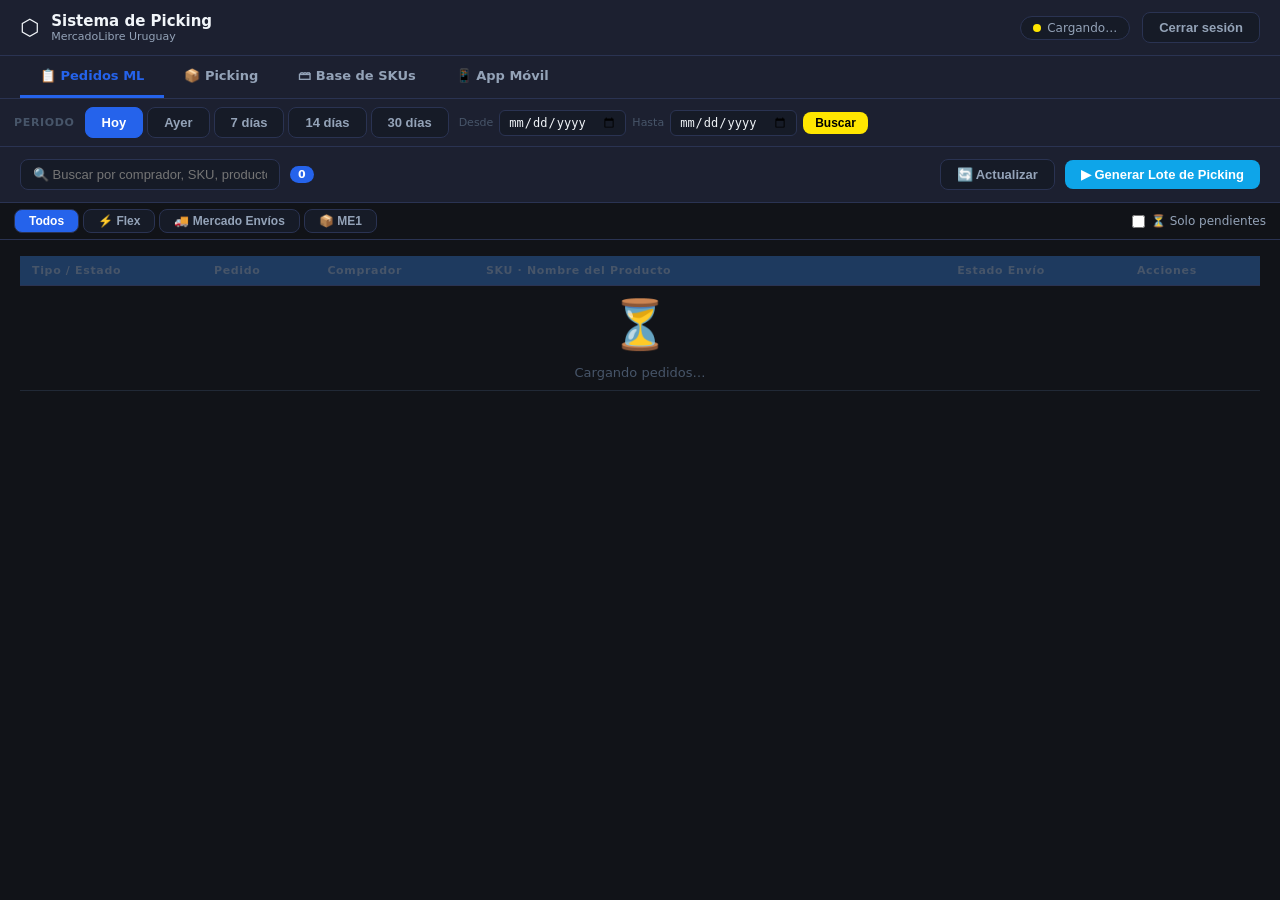
==== templates/app.html @ 5ab258e4 "new app" ====
<!DOCTYPE html>
<html lang="es">
<head>
<meta charset="UTF-8">
<meta name="viewport" content="width=device-width,initial-scale=1">
<title>Logibot · Logibot · Sistema de Picking Pro</title>
<style>
:root{--bg:#111318;--panel:#1C2030;--card:#161B27;--border:#2A3352;
  --accent:#2563EB;--accent2:#1D4ED8;--success:#0EA5E9;--warning:#F59E0B;
  --danger:#EF4444;--hi:#F1F5F9;--mid:#94A3B8;--lo:#475569;--bar:#1E3A5F;
  --ml:#FFE600}
*{box-sizing:border-box;margin:0;padding:0}
body{background:var(--bg);color:var(--hi);font-family:'Segoe UI',system-ui,sans-serif;height:100vh;display:flex;flex-direction:column}
/* TOPBAR */
.topbar{background:var(--panel);border-bottom:1px solid var(--border);
  padding:0 20px;height:56px;display:flex;align-items:center;gap:12px;flex-shrink:0}
.logo{font-size:22px}
.topbar-title{font-size:15px;font-weight:800;color:var(--hi)}
.topbar-sub{font-size:11px;color:var(--mid)}
.spacer{flex:1}
.user-chip{background:var(--card);border:1px solid var(--border);border-radius:20px;
  padding:4px 12px;font-size:12px;color:var(--mid);display:flex;align-items:center;gap:6px}
.ml-dot{width:8px;height:8px;border-radius:50%;background:var(--ml)}
.btn{border:none;border-radius:8px;padding:7px 16px;font-size:13px;font-weight:700;
  cursor:pointer;display:inline-flex;align-items:center;gap:6px}
.btn-primary{background:var(--accent);color:#fff}
.btn-primary:hover{background:#2563EB}
.btn-success{background:var(--success);color:#fff}
.btn-success:hover{background:#059669}
.btn-warn{background:var(--warning);color:#000}
.btn-danger{background:var(--danger);color:#fff}
.btn-ghost{background:var(--card);color:var(--mid);border:1px solid var(--border)}
.btn-ghost:hover{background:var(--border)}
.btn-ghost.active{background:var(--accent);color:#fff;border-color:var(--accent)}
.btn-ml{background:var(--ml);color:#000}
.btn-ml:hover{background:#EAD700}
.btn:disabled{opacity:.4;cursor:not-allowed}
/* TABS */
.tabs{background:var(--panel);border-bottom:1px solid var(--border);
  display:flex;padding:0 20px;flex-shrink:0}
.tab{padding:12px 20px;font-size:13px;font-weight:700;color:var(--mid);
  cursor:pointer;border-bottom:3px solid transparent;transition:.15s}
.tab.active{color:var(--accent);border-bottom-color:var(--accent)}
.tab:hover:not(.active){color:var(--hi)}
/* CONTENT */
.content{flex:1;overflow:hidden;display:flex;flex-direction:column}
.tab-panel{display:none;flex:1;overflow:hidden}
.tab-panel.active{display:flex;flex-direction:column}
/* TOOLBAR */
.toolbar{padding:12px 20px;background:var(--panel);border-bottom:1px solid var(--border);
  display:flex;align-items:center;gap:10px;flex-wrap:wrap;flex-shrink:0}
.search-input{background:var(--card);border:1px solid var(--border);color:var(--hi);
  border-radius:8px;padding:7px 12px;font-size:13px;outline:none;width:260px}
.search-input:focus{border-color:var(--accent)}
.badge-count{background:var(--accent);color:#fff;font-size:11px;font-weight:700;
  padding:2px 8px;border-radius:12px}
/* TABLA PEDIDOS */
.tabla-wrap{flex:1;overflow-y:auto;padding:16px 20px}
.tabla{width:100%;border-collapse:collapse}
.tabla th{text-align:left;font-size:11px;font-weight:700;color:var(--lo);
  letter-spacing:.06em;padding:8px 12px;background:var(--bar);
  border-bottom:1px solid var(--border);position:sticky;top:0;z-index:10}
.tabla td{padding:10px 12px;border-bottom:1px solid rgba(51,65,85,.5);
  font-size:13px;vertical-align:middle}
.tabla tr:hover td{background:rgba(59,130,246,.05)}
.tabla tr.impreso td{opacity:.45}
.sku-chip{background:var(--card);border:1px solid var(--border);border-radius:4px;
  padding:1px 6px;font-family:monospace;font-size:11px;color:var(--accent);
  display:inline-block;margin:1px}
.estado-chip{border-radius:20px;padding:2px 10px;font-size:11px;font-weight:700;display:inline-block}
.estado-paid{background:rgba(16,185,129,.15);color:var(--success)}
.estado-ready{background:rgba(59,130,246,.15);color:var(--accent)}
.estado-pending{background:rgba(245,158,11,.15);color:var(--warning)}
/* PICKING PANEL */
.picking-wrap{display:flex;gap:0;flex:1;overflow:hidden}
.picking-left{width:340px;flex-shrink:0;overflow-y:auto;
  border-right:1px solid var(--border);background:var(--panel)}
.picking-center{flex:1;overflow-y:auto;padding:20px}
.picking-right{width:320px;flex-shrink:0;overflow-y:auto;
  border-left:1px solid var(--border);padding:16px;background:var(--panel)}
/* SKU GROUP */
.grupo-hdr{background:var(--bar);padding:8px 14px;
  display:flex;justify-content:space-between;align-items:center;
  cursor:pointer;border-bottom:1px solid var(--border)}
.grupo-nombre{font-size:12px;font-weight:800;color:var(--accent);text-transform:uppercase}
.grupo-prog{font-size:12px;font-weight:700}
.grupo-prog.done{color:var(--success)}
.sku-row{display:flex;align-items:center;gap:8px;padding:9px 14px;
  border-bottom:1px solid rgba(51,65,85,.4)}
.sku-row.done{opacity:.5}
.sku-chk{font-size:18px;width:24px;text-align:center;flex-shrink:0}
.sku-chk.ok{color:var(--success)}
.sku-body{flex:1;min-width:0}
.sku-name{font-size:13px;font-weight:600;white-space:nowrap;overflow:hidden;text-overflow:ellipsis}
.sku-meta{display:flex;align-items:center;gap:8px;margin-top:2px}
.sku-code{font-family:monospace;font-size:11px;color:var(--mid)}
.sku-cnt{font-size:12px;font-weight:700}
.sku-cnt.ok{color:var(--success)}
.sku-cnt.pend{color:var(--accent)}
.sku-loc{font-size:10px;color:var(--accent2);margin-top:1px}
/* SCAN BOX */
.scan-section{padding:14px;background:var(--card);border-radius:10px;margin-bottom:14px;
  border:1px solid var(--border)}
.scan-lbl{font-size:10px;font-weight:700;color:var(--lo);letter-spacing:.08em;margin-bottom:8px}
#scan-input{width:100%;background:var(--bg);border:2px solid var(--accent);color:var(--hi);
  font-size:18px;font-family:monospace;font-weight:700;padding:10px 14px;
  border-radius:8px;outline:none;text-align:center;text-transform:uppercase}
#scan-fb{margin-top:8px;min-height:34px;border-radius:8px;padding:7px 12px;
  font-size:13px;font-weight:600;display:flex;align-items:center;gap:8px}
#scan-fb.ok{background:rgba(16,185,129,.15);color:var(--success)}
#scan-fb.warn{background:rgba(245,158,11,.15);color:var(--warning)}
#scan-fb.err{background:rgba(239,68,68,.15);color:var(--danger)}
#scan-fb.neu{color:var(--mid)}
/* FASE BADGE */
.fase-badge{border-radius:20px;padding:4px 14px;font-size:12px;font-weight:800;display:inline-block}
.fase-1{background:rgba(59,130,246,.2);color:var(--accent)}
.fase-2{background:rgba(16,185,129,.2);color:var(--success)}
/* STATS */
.stats-row{display:flex;gap:12px;margin-bottom:14px;flex-wrap:wrap}
.stat{background:var(--card);border:1px solid var(--border);border-radius:8px;
  padding:10px 16px;min-width:110px}
.stat-n{font-size:22px;font-weight:800;color:var(--accent)}
.stat-l{font-size:10px;color:var(--lo);margin-top:2px}
/* MODAL */
.modal-bg{position:fixed;inset:0;background:rgba(0,0,0,.7);z-index:1000;
  display:flex;align-items:center;justify-content:center;display:none}
.modal-bg.open{display:flex}
.modal{background:var(--panel);border:1px solid var(--border);border-radius:12px;
  padding:24px;width:540px;max-width:95vw;max-height:90vh;overflow-y:auto}
.modal h3{font-size:16px;margin-bottom:14px}
/* SPINNER */
.spin{animation:spin .7s linear infinite;display:inline-block}
@keyframes spin{to{transform:rotate(360deg)}}
/* TOAST */
#toast{position:fixed;bottom:24px;left:50%;transform:translateX(-50%) translateY(80px);
  background:var(--panel);border:1px solid var(--border);color:var(--hi);
  padding:10px 22px;border-radius:30px;font-size:14px;font-weight:600;z-index:9999;
  transition:transform .3s,opacity .3s;opacity:0;white-space:nowrap}
#toast.show{transform:translateX(-50%) translateY(0);opacity:1}
#toast.ok{border-color:var(--success);color:var(--success)}
#toast.err{border-color:var(--danger);color:var(--danger)}
/* EMPTY */
.empty{text-align:center;padding:60px 20px;color:var(--lo)}
.empty-i{font-size:48px;margin-bottom:12px}
</style>
</head>
<body>

<!-- TOPBAR -->
<div class="topbar">
  <span class="logo">⬡</span>
  <div><div class="topbar-title">Sistema de Picking</div>
    <div class="topbar-sub">MercadoLibre Uruguay</div></div>
  <div class="spacer"></div>
  <div class="user-chip">
    <div class="ml-dot"></div>
    <span id="nickname">Cargando…</span>
  </div>
  <button class="btn btn-ghost" onclick="location='/auth/logout'">Cerrar sesión</button>
</div>

<!-- TABS -->
<div class="tabs">
  <div class="tab active" onclick="showTab('pedidos')">📋 Pedidos ML</div>
  <div class="tab" onclick="showTab('picking')">📦 Picking</div>
  <div class="tab" onclick="showTab('skudb')">🗃 Base de SKUs</div>
  <div class="tab" onclick="showTab('movil-link')">📱 App Móvil</div>
</div>

<div class="content">

  <!-- ═══════════════════════════════════════ TAB PEDIDOS ══════════════════ -->
  <div class="tab-panel active" id="tab-pedidos">

    <!-- Filtros de fecha -->
    <div class="toolbar" style="background:var(--panel);border-bottom:1px solid var(--border);
         padding:8px 14px;gap:10px;flex-wrap:wrap">
      <span style="font-size:11px;font-weight:700;color:var(--lo);letter-spacing:.06em">
        PERIODO
      </span>
      <!-- Botones rápidos -->
      <div style="display:flex;gap:4px">
        <button class="btn btn-ghost fecha-rapida active" data-dias="0"
                onclick="setFechaRapida(0,this)">Hoy</button>
        <button class="btn btn-ghost fecha-rapida" data-dias="1"
                onclick="setFechaRapida(1,this)">Ayer</button>
        <button class="btn btn-ghost fecha-rapida" data-dias="7"
                onclick="setFechaRapida(7,this)">7 días</button>
        <button class="btn btn-ghost fecha-rapida" data-dias="14"
                onclick="setFechaRapida(14,this)">14 días</button>
        <button class="btn btn-ghost fecha-rapida" data-dias="30"
                onclick="setFechaRapida(30,this)">30 días</button>      </div>
      <!-- Rango personalizado -->
      <div style="display:flex;align-items:center;gap:6px">
        <span style="font-size:11px;color:var(--lo)">Desde</span>
        <input type="date" id="fecha-desde"
               style="background:var(--card);border:1px solid var(--border);
               color:var(--hi);padding:4px 8px;border-radius:6px;font-size:12px">
        <span style="font-size:11px;color:var(--lo)">Hasta</span>
        <input type="date" id="fecha-hasta"
               style="background:var(--card);border:1px solid var(--border);
               color:var(--hi);padding:4px 8px;border-radius:6px;font-size:12px">
        <button class="btn btn-ml" onclick="buscarConFecha()"
                style="padding:4px 12px;font-size:12px">
          Buscar
        </button>
      </div>
      <div class="spacer"></div>
      <span id="lbl-periodo" style="font-size:11px;color:var(--accent)"></span>
    </div>

    <div class="toolbar">
      <input class="search-input" type="text" id="search-pedidos"
             placeholder="🔍 Buscar por comprador, SKU, producto…"
             oninput="filtrarPedidos()">
      <span class="badge-count" id="badge-pedidos">0</span>
      <div class="spacer"></div>
      <!-- Resumen impresos vs pendientes -->
      <span id="resumen-pedidos" style="font-size:12px;margin-right:12px"></span>
      <button class="btn btn-ghost" onclick="refreshPedidos()" id="btn-refresh">
        🔄 Actualizar
      </button>
      <button class="btn btn-success" onclick="generarLotePicking()" id="btn-lote">
        ▶ Generar Lote de Picking
      </button>
    </div>
    <!-- Sub-tabs tipo logistica + filtro impresos -->
    <div style="display:flex;align-items:center;gap:4px;padding:6px 14px;
                background:var(--bg);border-bottom:1px solid var(--border);flex-wrap:wrap">
      <button class="btn btn-ghost tipo-tab active-tipo"
              onclick="setTipoFiltro('todos',this)"
              style="background:var(--accent);color:#fff;padding:4px 14px;font-size:12px">
        Todos
      </button>
      <button class="btn btn-ghost tipo-tab" onclick="setTipoFiltro('flex',this)"
              style="padding:4px 14px;font-size:12px">⚡ Flex</button>
      <button class="btn btn-ghost tipo-tab" onclick="setTipoFiltro('me2',this)"
              style="padding:4px 14px;font-size:12px">🚚 Mercado Envíos</button>
      <button class="btn btn-ghost tipo-tab" onclick="setTipoFiltro('me1',this)"
              style="padding:4px 14px;font-size:12px">📦 ME1</button>
      <div style="flex:1;min-width:12px"></div>
      <label style="display:flex;align-items:center;gap:6px;font-size:12px;
                    color:var(--mid);cursor:pointer;white-space:nowrap">
        <input type="checkbox" id="chk-solo-pendientes"
               onchange="filtrarPedidos()"
               style="accent-color:var(--warning)">
        ⏳ Solo pendientes
      </label>
    </div>
    <div class="tabla-wrap">
      <table class="tabla" id="tabla-pedidos">
        <thead>
          <tr>
            <th>Tipo / Estado</th>
            <th>Pedido</th>
            <th>Comprador</th>
            <th style="width:38%">SKU · Nombre del Producto</th>
            <th>Estado Envío</th>
            <th>Acciones</th>
          </tr>
        </thead>
        <tbody id="tbody-pedidos">
          <tr><td colspan="6" class="empty">
            <div class="empty-i">⏳</div>
            <div>Cargando pedidos…</div>
          </td></tr>
        </tbody>
      </table>
    </div>
  </div>

  <!-- ═══════════════════════════════════════ TAB PICKING ══════════════════ -->
  <div class="tab-panel" id="tab-picking">
    <div class="toolbar">
      <span id="fase-badge" class="fase-badge fase-1">● FASE 1: COLECTA</span>
      <div class="spacer"></div>
      <button class="btn btn-ghost" id="btn-fase2" onclick="pasarFase2()" disabled>
        ▶ Pasar a Fase 2
      </button>
    </div>
    <div class="picking-wrap">

      <!-- Lista de SKUs por pasillo -->
      <div class="picking-left" id="picking-lista">
        <div class="empty" style="padding:40px 20px">
          <div class="empty-i">📋</div>
          <div style="font-size:13px">Generá un lote desde la pestaña Pedidos ML</div>
        </div>
      </div>

      <!-- Centro: escaneo -->
      <div class="picking-center">
        <div class="stats-row" id="stats-picking"></div>

        <div class="scan-section">
          <div class="scan-lbl">ESCANEAR CÓDIGO</div>
          <input id="scan-input" type="text" autocomplete="off"
                 autocorrect="off" autocapitalize="characters" spellcheck="false"
                 placeholder="SKU…" onkeydown="onScanKey(event)">
          <div id="scan-fb" class="neu">Listo para escanear</div>
        </div>

        <div id="picking-cajas"></div>
      </div>

      <!-- Panel derecho: info -->
      <div class="picking-right">
        <div style="font-size:12px;font-weight:800;color:var(--lo);letter-spacing:.06em;margin-bottom:12px">
          RESUMEN DE PEDIDOS
        </div>
        <div id="resumen-pedidos-picking"></div>
      </div>

    </div>
  </div>

  <!-- ═════════════════════════════════════ TAB SKU DB ════════════════════ -->
  <div class="tab-panel" id="tab-skudb">
    <div class="toolbar">
      <input class="search-input" type="text" id="search-skus"
             placeholder="🔍 Buscar por SKU, nombre o pasillo…"
             oninput="filtrarSkus()">
      <span class="badge-count" id="badge-skus">0</span>
      <div class="spacer"></div>
      <button class="btn btn-ghost" onclick="exportarSkus()">⬇ Exportar JSON</button>
      <button class="btn btn-ghost" onclick="document.getElementById('import-file').click()">
        ⬆ Importar JSON
      </button>
      <input type="file" id="import-file" accept=".json" style="display:none"
             onchange="importarSkus(event)">
      <button class="btn btn-success" onclick="abrirFormSku(null)">➕ Nuevo SKU</button>
    </div>

    <!-- Tabla -->
    <div class="tabla-wrap">
      <table class="tabla" id="tabla-skus">
        <thead>
          <tr>
            <th style="width:130px">SKU</th>
            <th>Nombre del Producto</th>
            <th style="width:180px">Pasillo</th>
            <th style="width:150px">Estantería</th>
            <th style="width:90px">Acciones</th>
          </tr>
        </thead>
        <tbody id="tbody-skus">
          <tr><td colspan="5" class="empty">
            <div class="empty-i">🗃</div>
            <div>Cargando base de SKUs…</div>
          </td></tr>
        </tbody>
      </table>
    </div>
  </div>

  <!-- ═════════════════════════════════════ TAB MÓVIL ══════════════════════ -->
  <div class="tab-panel" id="tab-movil-link">
    <div style="padding:40px;text-align:center">
      <div style="font-size:48px;margin-bottom:16px">📱</div>
      <div style="font-size:18px;font-weight:800;margin-bottom:8px">App Móvil para Operarios</div>
      <div style="color:var(--mid);margin-bottom:24px">Compartí este enlace con los operarios del depósito</div>
      <div id="movil-url" style="background:var(--card);border:1px solid var(--border);
        border-radius:10px;padding:16px 24px;font-size:16px;font-family:monospace;
        color:var(--accent);margin-bottom:20px;display:inline-block"></div>
      <br>
      <button class="btn btn-primary" onclick="copiarUrl()">📋 Copiar enlace</button>
      <a id="abrir-movil" href="/movil" target="_blank">
        <button class="btn btn-ghost" style="margin-left:8px">🔗 Abrir en nueva pestaña</button>
      </a>
    </div>
  </div>

</div><!-- /content -->

<!-- MODAL ETIQUETA -->
<div class="modal-bg" id="modal-etiqueta">
  <div class="modal">
    <h3>🏷️ Etiqueta de envío</h3>
    <div id="modal-etiqueta-body"></div>
    <div style="margin-top:16px;display:flex;gap:8px;justify-content:flex-end">
      <button class="btn btn-ghost" onclick="cerrarModal('modal-etiqueta')">Cerrar</button>
      <button class="btn btn-ml" id="btn-abrir-etiqueta" onclick="abrirEtiqueta()">
        🖨️ Abrir / Imprimir PDF
      </button>
    </div>
  </div>
</div>

<!-- MODAL FORM SKU -->
<div class="modal-bg" id="modal-sku">
  <div class="modal" style="width:480px">
    <h3 id="modal-sku-title">➕ Nuevo SKU</h3>
    <div style="display:flex;flex-direction:column;gap:12px">
      <div>
        <label style="font-size:11px;font-weight:700;color:var(--lo);letter-spacing:.06em;display:block;margin-bottom:4px">SKU *</label>
        <input id="form-sku" class="search-input" style="width:100%" type="text"
               placeholder="Ej: 7478" autocapitalize="characters">
      </div>
      <div>
        <label style="font-size:11px;font-weight:700;color:var(--lo);letter-spacing:.06em;display:block;margin-bottom:4px">NOMBRE DEL PRODUCTO *</label>
        <input id="form-nombre" class="search-input" style="width:100%" type="text"
               placeholder="Ej: Caja Organizadora De Cosméticos">
      </div>
      <div>
        <label style="font-size:11px;font-weight:700;color:var(--lo);letter-spacing:.06em;display:block;margin-bottom:4px">PASILLO</label>
        <input id="form-pasillo" class="search-input" style="width:100%" type="text"
               placeholder="Ej: Pasillo 1 · Belleza-Gym">
        <div id="pasillo-sugs" style="display:flex;flex-wrap:wrap;gap:6px;margin-top:6px"></div>
      </div>
      <div>
        <label style="font-size:11px;font-weight:700;color:var(--lo);letter-spacing:.06em;display:block;margin-bottom:4px">ESTANTERÍA / UBICACIÓN</label>
        <input id="form-estanteria" class="search-input" style="width:100%" type="text"
               placeholder="Ej: Estantería A4">
      </div>
      <div id="form-error" style="color:var(--danger);font-size:13px;display:none"></div>
    </div>
    <div style="margin-top:20px;display:flex;gap:8px;justify-content:flex-end">
      <button class="btn btn-ghost" onclick="cerrarModal('modal-sku')">Cancelar</button>
      <button class="btn btn-success" onclick="guardarSku()">✅ Guardar SKU</button>
    </div>
  </div>
</div>

<div id="toast"></div>

<script>
// ════════════════════════════════════════════════════════════
// ESTADO LOCAL
// ════════════════════════════════════════════════════════════
let PEDIDOS     = {};
let ESTADO_PK   = null;
let FASE_ACTUAL = 1;
let COLECTA     = {};
// Estado del monitor de Fase 2 (impresion automatica de etiquetas)
let _fase2Activo      = false;
let _fase2Cola        = [];        // order_ids pendientes de imprimir
let _fase2Imprimiendo = false;
let _fase2YaImpresas  = new Set();
let LOTE_IDS    = [];   // order_ids incluidos en el lote actual
let etiquetaUrlActual = "";

// ════════════════════════════════════════════════════════════
// INIT
// ════════════════════════════════════════════════════════════
document.addEventListener('DOMContentLoaded', () => {
  cargarStatus();
  cargarPedidos();
  document.getElementById('movil-url').textContent = location.origin + '/movil';
  setInterval(cargarPedidosQuiet, 120000);  // auto-refresh cada 2 min
  setInterval(syncEstadoPicking, 2000);     // sync picking cada 2s (tiempo real)
});

async function cargarStatus() {
  const r = await fetch('/auth/status');
  const d = await r.json();
  document.getElementById('nickname').textContent = d.nickname || 'Usuario ML';
}

// ════════════════════════════════════════════════════════════
// TABS
// ════════════════════════════════════════════════════════════
function showTab(name) {
  document.querySelectorAll('.tab').forEach(t => t.classList.remove('active'));
  document.querySelectorAll('.tab-panel').forEach(p => p.classList.remove('active'));
  document.querySelector(`.tab[onclick="showTab('${name}')"]`).classList.add('active');
  document.getElementById(`tab-${name}`).classList.add('active');
  if (name === 'picking') renderPicking();
}

// ════════════════════════════════════════════════════════════
// PEDIDOS
// ════════════════════════════════════════════════════════════
async function cargarPedidos() {
  try {
    const r = await fetch('/api/pedidos');
    const d = await r.json();
    if (d.ok) { PEDIDOS = {}; d.pedidos.forEach(p => PEDIDOS[p.order_id] = p); }
    renderPedidos();
  } catch(e) { toast('Error cargando pedidos', 'err'); }
}
async function cargarPedidosQuiet() {
  try {
    const r = await fetch('/api/pedidos'); const d = await r.json();
    if (d.ok) { PEDIDOS = {}; d.pedidos.forEach(p => PEDIDOS[p.order_id] = p); renderPedidos(); }
  } catch(e) {}
}
// ── Filtros de fecha ──────────────────────────────────────────────────────
let FECHA_DESDE = null;
let FECHA_HASTA = null;

function hoy() {
  return new Date().toISOString().slice(0,10);
}

function diasAtras(n) {
  const d = new Date();
  d.setDate(d.getDate() - n);
  return d.toISOString().slice(0,10);
}

function setFechaRapida(dias, btn) {
  // Resaltar botón activo
  document.querySelectorAll('.fecha-rapida').forEach(b => b.classList.remove('active'));
  btn.classList.add('active');

  if (dias === 0) {
    FECHA_DESDE = hoy();
    FECHA_HASTA = hoy();
  } else if (dias === 1) {
    FECHA_DESDE = diasAtras(1);
    FECHA_HASTA = diasAtras(1);
  } else {
    FECHA_DESDE = diasAtras(dias);
    FECHA_HASTA = hoy();
  }

  document.getElementById('fecha-desde').value = FECHA_DESDE;
  document.getElementById('fecha-hasta').value  = FECHA_HASTA;
  actualizarLblPeriodo();
  refreshPedidos();
}

function buscarConFecha() {
  FECHA_DESDE = document.getElementById('fecha-desde').value || null;
  FECHA_HASTA = document.getElementById('fecha-hasta').value || null;
  // Quitar resaltado de botones rápidos
  document.querySelectorAll('.fecha-rapida').forEach(b => b.classList.remove('active'));
  actualizarLblPeriodo();
  refreshPedidos();
}

function actualizarLblPeriodo() {
  const lbl = document.getElementById('lbl-periodo');
  if (!lbl) return;
  if (FECHA_DESDE === FECHA_HASTA && FECHA_DESDE === hoy()) {
    lbl.textContent = 'Mostrando: Hoy';
  } else if (FECHA_DESDE && FECHA_HASTA) {
    lbl.textContent = `Mostrando: ${FECHA_DESDE} → ${FECHA_HASTA}`;
  } else {
    lbl.textContent = '';
  }
}

async function refreshPedidos() {
  const btn = document.getElementById('btn-refresh');
  btn.innerHTML = '<span class="spin">🔄</span> Actualizando…';
  btn.disabled  = true;

  // Enviar filtros de fecha al servidor
  const body = {};
  if (FECHA_DESDE) body.fecha_desde = FECHA_DESDE;
  if (FECHA_HASTA) body.fecha_hasta = FECHA_HASTA;

  await fetch('/api/pedidos/refresh', {
    method: 'POST',
    headers: {'Content-Type': 'application/json'},
    body: JSON.stringify(body)
  });
  await new Promise(r => setTimeout(r, 3000));
  await cargarPedidos();
  btn.innerHTML = '🔄 Actualizar';
  btn.disabled  = false;
  actualizarLblPeriodo();
  toast(`Pedidos actualizados${FECHA_DESDE ? ' ('+FECHA_DESDE+')' : ''}`, 'ok');
}

// Inicializar fechas al cargar: mostrar hoy por defecto
document.addEventListener('DOMContentLoaded', () => {
  FECHA_DESDE = diasAtras(7);
  FECHA_HASTA = hoy();
  document.getElementById('fecha-desde').value = FECHA_DESDE;
  document.getElementById('fecha-hasta').value  = FECHA_HASTA;
  // Marcar "7 días" como activo por defecto
  const btn7 = document.querySelector('.fecha-rapida[data-dias="7"]');
  if (btn7) btn7.classList.add('active');
  document.querySelector('.fecha-rapida[data-dias="0"]').classList.remove('active');
  actualizarLblPeriodo();
});

function tipoLogistica(p) {
  const log  = (p.logistica || '').toLowerCase().trim();
  const tags = (p.tags || []).map(t => t.toLowerCase()).join(' ');

  if (log === 'self_service')                                        return 'flex';
  if (['cross_docking','drop_off','xd_drop_off',
       'fulfillment','turbo','xd_same_day'].includes(log))          return 'me2';
  if (['default','custom','not_specified'].includes(log))           return 'me1';

  if (tags.includes('self_service') || tags.includes('flex'))      return 'flex';

  const tipo = (p.tipo || '').toLowerCase();
  if (['flex','me1','me2'].includes(tipo))                          return tipo;

  // Sin info confirmada → desconocido (NO asumir me2)
  return 'desconocido';
}

function renderPedidos(filtro='') {
  const tbody  = document.getElementById('tbody-pedidos');
  const tipoFiltro = window._tipoFiltroActivo || 'todos';
  const cuentaFiltro = window._cuentaFiltroActiva || 'todas';

  let peds = Object.values(PEDIDOS);

  // Filtrar por cuenta
  if (cuentaFiltro !== 'todas')
    peds = peds.filter(p => p._cuenta === cuentaFiltro);

  // Filtrar por tipo logistica
  if (tipoFiltro !== 'todos')
    peds = peds.filter(p => tipoLogistica(p) === tipoFiltro);

  // Filtrar solo pendientes si está marcado
  const soloPend = document.getElementById('chk-solo-pendientes');
  if (soloPend && soloPend.checked)
    peds = peds.filter(p => !p.impreso);

  // Filtrar por texto de búsqueda
  const q = filtro.toLowerCase();
  if (q) {
    peds = peds.filter(p =>
      p.comprador.toLowerCase().includes(q) ||
      p.order_id.includes(q) ||
      p.items.some(it => it.titulo.toLowerCase().includes(q) ||
                         it.sku.toLowerCase().includes(q)));
  }

  // Contar impresos vs pendientes
  const total     = peds.length;
  const impresos  = peds.filter(p => p.impreso).length;
  const pendientes= total - impresos;

  document.getElementById('badge-pedidos').textContent = total;

  // Actualizar resumen
  const resEl = document.getElementById('resumen-pedidos');
  if (resEl) {
    resEl.innerHTML =
      `<span style="color:var(--success)">✅ ${impresos} impresos</span>` +
      `<span style="margin:0 8px;color:var(--lo)">·</span>` +
      `<span style="color:var(--warning)">⏳ ${pendientes} pendientes</span>` +
      `<span style="margin:0 8px;color:var(--lo)">·</span>` +
      `<span style="color:var(--mid)">${total} total</span>`;
  }

  if (!peds.length) {
    tbody.innerHTML = `<tr><td colspan="6"><div class="empty">
      <div class="empty-i">📋</div>
      <div>Sin pedidos${filtro?' que coincidan':' en este filtro'}</div>
    </div></td></tr>`;
    return;
  }

  // Ordenar: pendientes primero, luego impresos
  peds.sort((a,b) => {
    if (a.impreso !== b.impreso) return a.impreso ? 1 : -1;
    return b.order_id.localeCompare(a.order_id);
  });

  tbody.innerHTML = peds.map(p => {
    const impreso = p.impreso;
    const tipo    = tipoLogistica(p);

    // Chip de tipo con color Y sub-tipo segun doc ML
    const TIPO_CFG = {
      flex:        {color:'#7C3AED', label:'⚡ FLEX'},
      me2:         {color:'#2563EB', label:'🚚 ME2'},
      me1:         {color:'#0891B2', label:'📦 ME1'},
      desconocido: {color:'#475569', label:'—'},
    };

    // Sub-tipo especifico dentro de ME2
    const SUBTIPO = {
      'self_service':  '⚡ Flex',
      'cross_docking': '🚚 Colecta',
      'xd_drop_off':   '📍 Places',
      'drop_off':      '🏪 Drop Off',
      'fulfillment':   '🏭 Full',
      'turbo':         '⚡ Turbo',
      'default':       '📦 ME1',
    };

    const tc     = TIPO_CFG[tipo] || TIPO_CFG.desconocido;
    const logRaw = (p.logistica || '').toLowerCase();
    const subLabel = SUBTIPO[logRaw] || tc.label;
    const tipoChip = `<span style="background:${tc.color};color:#fff;padding:2px 8px;
      border-radius:4px;font-size:10px;font-weight:700;white-space:nowrap">${subLabel}</span>`;

    // SKUs
    const skus = p.items.map(it => {
      const sku = it.sku ? `<span class="sku-chip">${it.sku}</span>` : '';
      const nom = it.titulo ? `<span style="color:${impreso?'var(--mid)':'var(--hi)'}">${it.titulo.substring(0,28)}</span>` : '';
      const qty = `<span style="color:var(--accent);font-size:11px"> ×${it.cantidad}</span>`;
      return `<div style="margin-bottom:2px">${sku} ${nom}${qty}</div>`;
    }).join('');

    // Estado envio con color
    const est = p.estado_envio || '';
    const estColor = est === 'ready_to_ship' ? 'var(--success)'
                   : est === 'delivered'     ? 'var(--mid)'
                   : est                     ? 'var(--warning)' : 'var(--lo)';
    const estChip = est
      ? `<span style="color:${estColor};font-size:11px;font-weight:600">${est}</span>`
      : '<span style="color:var(--lo)">—</span>';

    // Botón etiqueta — diferente según impreso
    const btnEtiq = impreso
      ? `<button class="btn" style="font-size:11px;padding:4px 10px;
           background:var(--card);color:var(--mid);border:1px solid var(--border)"
           onclick="verEtiqueta('${p.order_id}')">🔁 Reimprimir</button>`
      : `<button class="btn btn-ml" style="font-size:11px;padding:4px 10px"
           onclick="verEtiqueta('${p.order_id}')">🏷️ Etiqueta</button>`;

    // Indicador impreso
    const estadoRow = impreso
      ? `<span style="color:var(--success);font-size:10px;font-weight:700">✅ IMPRESO</span>`
      : `<span style="color:var(--warning);font-size:10px;font-weight:700">⏳ PENDIENTE</span>`;

    const rowBg = impreso ? 'opacity:.55;' : '';

    return `<tr style="${rowBg}">
      <td>${tipoChip}<br><small style="color:var(--lo);font-size:10px">${estadoRow}</small></td>
      <td><b style="color:${impreso?'var(--mid)':'var(--accent)'}">#${p.order_id}</b><br>
          <small style="color:var(--lo)">${p.fecha}</small></td>
      <td style="font-weight:600">${p.comprador}</td>
      <td>${skus}</td>
      <td>${estChip}</td>
      <td style="white-space:nowrap">${btnEtiq}</td>
    </tr>`;
  }).join('');
}

function filtrarPedidos() {
  renderPedidos(document.getElementById('search-pedidos').value);
}

function setTipoFiltro(tipo, btn) {
  window._tipoFiltroActivo = tipo;
  // Resaltar botón activo
  document.querySelectorAll('.tipo-tab').forEach(b => {
    b.style.background = '';
    b.style.color      = 'var(--mid)';
  });
  if (btn) {
    btn.style.background = 'var(--accent)';
    btn.style.color      = '#fff';
  }
  renderPedidos(document.getElementById('search-pedidos').value);
}

// ════════════════════════════════════════════════════════════
// ETIQUETAS
// ════════════════════════════════════════════════════════════
async function verEtiqueta(orderId) {
  const p = PEDIDOS[orderId];
  document.getElementById('modal-etiqueta-body').innerHTML =
    `<div style="margin-bottom:12px">
       <b>#${orderId}</b> — ${p.comprador}<br>
       <span style="font-size:12px;color:var(--mid)">
         ${p.items.map(it=>`${it.sku||'?'} · ${it.titulo.substring(0,30)}`).join(' | ')}
       </span>
     </div>
     <div style="display:flex;align-items:center;gap:8px;color:var(--mid)">
       <span class="spin">⏳</span> Obteniendo etiqueta…
     </div>`;
  document.getElementById('modal-etiqueta').classList.add('open');
  document.getElementById('btn-abrir-etiqueta').style.display = 'none';
  etiquetaUrlActual = '';

  try {
    const r = await fetch(`/api/etiqueta/${orderId}`);
    const ct = r.headers.get('Content-Type') || '';

    if (ct.includes('application/pdf')) {
      // PDF directo del proxy — mostrar inline
      const blob = await r.blob();
      const blobUrl = URL.createObjectURL(blob);
      etiquetaUrlActual = blobUrl;
      const p2 = PEDIDOS[orderId];
      document.getElementById('modal-etiqueta-body').innerHTML =
        `<div style="margin-bottom:10px">
           <b>#${orderId}</b> — ${p2.comprador}<br>
           <span style="font-size:11px;color:var(--mid)">
             ${p2.items.map(it=>`${it.sku||'?'} · ${it.titulo.substring(0,28)}`).join(' | ')}
           </span>
         </div>
         <div style="background:var(--bar);border-radius:6px;padding:8px 12px;
              font-size:11px;color:var(--success);margin-bottom:10px">
           ✅ Etiqueta lista — NO marcada como impresa en MercadoLibre
         </div>
         <iframe src="${blobUrl}" style="width:100%;height:400px;border:none;
         border-radius:8px;background:#fff"></iframe>`;
      document.getElementById('btn-abrir-etiqueta').style.display = '';
    } else {
      // JSON — puede ser error con diagnóstico
      const d = await r.json();
      const estado  = d.estado     ? `<br><b>Estado envío:</b> ${d.estado} / ${d.substatus||'—'}` : '';
      const logType = d.logistic_type ? `<br><b>Logística:</b> ${d.logistic_type}` : '';
      const hint    = d.hint
        ? `<div style="margin-top:10px;padding:10px;background:var(--bar);
           border-radius:6px;font-size:12px;color:var(--mid)">${d.hint}</div>` : '';
      document.getElementById('modal-etiqueta-body').innerHTML =
        `<div style="color:var(--danger);margin-bottom:8px">❌ ${d.msg}</div>
         <div style="font-size:12px;color:var(--mid)">${estado}${logType}</div>
         ${hint}`;
    }
  } catch(e) {
    document.getElementById('modal-etiqueta-body').innerHTML =
      `<div style="color:var(--danger)">❌ Error de conexión: ${e.message}</div>`;
  }
}
function abrirEtiqueta() { if (etiquetaUrlActual) window.open(etiquetaUrlActual,'_blank'); }
function cerrarModal(id) { document.getElementById(id).classList.remove('open'); }

// ════════════════════════════════════════════════════════════
// GENERAR LOTE DE PICKING
// ════════════════════════════════════════════════════════════
async function generarLotePicking() {
  const peds = Object.values(PEDIDOS).filter(p => !p.impreso);
  if (!peds.length) { toast('No hay pedidos pendientes', 'err'); return; }

  // Asegurarse de tener la BD de SKUs actualizada
  if (!Object.keys(SKU_DB).length) await cargarSkus();

  // Consolidar SKUs sumando cantidades
  const totalReq  = {};
  const skuNombre = {};
  peds.forEach(p => {
    p.items.forEach(it => {
      const sku = (it.sku || it.item_id).toUpperCase();
      totalReq[sku]  = (totalReq[sku]||0) + it.cantidad;
      if (!skuNombre[sku]) skuNombre[sku] = it.titulo;
    });
  });

  // Enriquecer con BD de SKUs y agrupar por pasillo
  const gruposDict = {};
  Object.entries(totalReq).sort().forEach(([sku, req]) => {
    const dbInfo   = SKU_DB[sku] || {};
    const nombre   = dbInfo.nombre   || skuNombre[sku] || sku;
    const pasillo  = dbInfo.pasillo  || 'Sin ubicación en BD';
    const estanteria = dbInfo.estanteria || '';
    if (!gruposDict[pasillo]) gruposDict[pasillo] = [];
    gruposDict[pasillo].push({sku, nombre, req, pasillo, estanteria});
  });

  // Ordenar pasillos: numerados primero
  const sortPasillo = n => { const m=n.match(/(\d+)/); return m?[0,+m[1],n]:[1,0,n]; };
  const grupos = Object.entries(gruposDict)
    .sort((a,b) => { const x=sortPasillo(a[0]),y=sortPasillo(b[0]); return x[0]-y[0]||x[1]-y[1]||a[0].localeCompare(b[0]); })
    .map(([pasillo,items]) => ({pasillo, items}));

  const totalSkus = Object.keys(totalReq).length;
  const totalUds  = Object.values(totalReq).reduce((a,b)=>a+b,0);
  const sinBD     = Object.keys(totalReq).filter(s=>!SKU_DB[s]).length;

  // Construir mapa de pedidos para Fase 2 (order_id → items con sku+req)
  const pedidosLote = {};
  peds.forEach(p => {
    const items = p.items.map(it => ({
      sku: (it.sku || it.item_id || '').toUpperCase(),
      req: it.cantidad || 1,
      titulo: it.titulo || ''
    }));
    pedidosLote[p.order_id] = {
      comprador:   p.comprador || '',
      shipping_id: p.shipping_id || '',
      _cuenta:     p._cuenta || 'cuenta_0',
      items:       items,
    };
  });

  const payload = {
    fase: 1, grupos, colecta: {}, colecta_completa: false,
    total_skus: totalSkus, total_uds: totalUds,
    pedidos: pedidosLote,
  };

  const r = await fetch('/api/subir_estado', {
    method:'POST',
    headers:{'Content-Type':'application/json','X-API-Key':'everest2024'},
    body: JSON.stringify(payload)
  });
  const d = await r.json();
  if (d.ok) {
    COLECTA = {}; FASE_ACTUAL = 1;
    LOTE_IDS = peds.map(p=>p.order_id);
    const msg = sinBD > 0
      ? `✅ Lote generado (${sinBD} SKUs sin info en BD — agregálos en 🗃 Base de SKUs)`
      : `✅ Lote generado: ${totalSkus} SKUs en ${grupos.length} pasillo(s)`;
    toast(msg, 'ok');
    showTab('picking');
    syncEstadoPicking();
  } else toast('Error: '+d.msg, 'err');
}

// ════════════════════════════════════════════════════════════
// PICKING
// ════════════════════════════════════════════════════════════
async function syncEstadoPicking() {
  try {
    const r = await fetch('/api/estado');
    const d = await r.json();
    if (!d.cargado) return;

    // Comparar totales colectados para detectar cambio real
    const totalAntes = Object.values(COLECTA).reduce((a,b)=>a+b,0);
    const totalNuevo = Object.values(d.colecta||{}).reduce((a,b)=>a+b,0);
    const faseAntes  = FASE_ACTUAL;

    ESTADO_PK   = d;
    COLECTA     = d.colecta || {};
    FASE_ACTUAL = d.fase || 1;

    // Siempre actualizar stats y badge
    renderPickingStats();
    _actualizarBadgePicking();

    // Re-renderizar lista si hubo escaneos nuevos o cambio de fase
    if (totalNuevo !== totalAntes || faseAntes !== FASE_ACTUAL) {
      renderPickingLista();
    }

    // Si pasamos a Fase 2 (por boton o automatico al completar) → activar monitor
    if (FASE_ACTUAL === 2) {
      if (!_fase2Activo) {
        if (faseAntes === 1) toast('🎉 Colecta completa → Fase 2: Armado', 'ok');
        iniciarMonitorFase2();
      } else {
        // Ya activo → seguir chequeando pedidos completos para imprimir
        chequearPedidosCompletos();
      }
    } else if (FASE_ACTUAL === 1 && _fase2Activo) {
      detenerMonitorFase2();
    }
  } catch(e) { console.error('[SYNC]', e); }
}

function _actualizarBadgePicking() {
  if (!ESTADO_PK) return;
  const grupos = ESTADO_PK.grupos || [];
  let tot = 0, done = 0;
  grupos.forEach(g => (g.items||[]).forEach(it => {
    tot++;
    if ((COLECTA[it.sku]||0) >= it.req) done++;
  }));
  // Actualizar el tab de picking con contador
  const tabPicking = document.querySelector('.tab[onclick="showTab('picking')"]');
  if (tabPicking) {
    const pct = tot > 0 ? Math.round(done/tot*100) : 0;
    const color = done === tot ? '#10B981' : done > 0 ? '#F59E0B' : '';
    tabPicking.innerHTML = `📦 Picking <span style="background:${color||'#475569'};color:#fff;
      font-size:10px;padding:1px 6px;border-radius:10px;margin-left:4px">${done}/${tot}</span>`;
  }
}

function renderPicking() { syncEstadoPicking(); }

function renderPickingStats() {
  if (!ESTADO_PK) return;
  const total = ESTADO_PK.total_skus||0;
  const done  = Object.values(COLECTA).reduce((a,b)=>a+b,0);
  document.getElementById('stats-picking').innerHTML = `
    <div class="stat"><div class="stat-n">${total}</div><div class="stat-l">SKUs distintos</div></div>
    <div class="stat"><div class="stat-n">${ESTADO_PK.total_uds||0}</div><div class="stat-l">Unidades totales</div></div>
    <div class="stat"><div class="stat-n" style="color:var(--success)">${done}</div><div class="stat-l">Colectadas</div></div>
  `;
  const fb = document.getElementById('fase-badge');
  fb.textContent = FASE_ACTUAL===1 ? '● FASE 1: COLECTA' : '● FASE 2: ARMADO';
  fb.className   = `fase-badge fase-${FASE_ACTUAL}`;
  document.getElementById('btn-fase2').disabled = FASE_ACTUAL === 2;
}

function renderPickingLista() {
  if (!ESTADO_PK) return;
  const grupos = ESTADO_PK.grupos||[];
  const lista  = document.getElementById('picking-lista');
  if (!grupos.length) {
    lista.innerHTML='<div class="empty" style="padding:40px 20px"><div class="empty-i">📋</div><div style="font-size:13px">Sin lote activo</div></div>';
    return;
  }

  // Recordar qué grupos estaban colapsados antes de re-renderizar
  const colapsados = new Set();
  lista.querySelectorAll('.grupo-hdr').forEach(hdr => {
    const body = hdr.nextElementSibling;
    if (body && body.classList.contains('hidden')) {
      colapsados.add(hdr.querySelector('.grupo-nombre')?.textContent?.trim());
    }
  });

  lista.innerHTML = grupos.map(g => {
    const col     = COLECTA;
    const done    = g.items.filter(it=>(col[it.sku]||0)>=it.req).length;
    const gDone   = done === g.items.length;
    const nombre  = '📦 ' + (g.pasillo||'Sin pasillo');
    const hidden  = colapsados.has(nombre) ? 'hidden' : '';
    return `<div>
      <div class="grupo-hdr" onclick="this.nextElementSibling.classList.toggle('hidden')">
        <div><div class="grupo-nombre">${nombre}</div>
          <div style="font-size:10px;color:var(--mid)">${g.items.length} SKUs</div></div>
        <div class="grupo-prog ${gDone?'done':''}">${done}/${g.items.length}</div>
      </div>
      <div class="${hidden}">${g.items.map(it=>{
        const c=col[it.sku]||0, ok=c>=it.req;
        return`<div class="sku-row ${ok?'done':''}" id="desk-sku-${it.sku}">
          <div class="sku-chk ${ok?'ok':''}">${ok?'✔':'○'}</div>
          <div class="sku-body">
            <div class="sku-name">${it.nombre||it.sku}</div>
            <div class="sku-meta">
              <span class="sku-code">${it.sku}</span>
              <span class="sku-cnt ${ok?'ok':'pend'}">${c} / ${it.req}</span>
            </div>
            ${it.estanteria?`<div class="sku-loc">🗂 ${it.estanteria}</div>`:''}
          </div></div>`;
      }).join('')}</div>
    </div>`;
  }).join('');
}

// SCAN
function onScanKey(e) {
  const inp = document.getElementById('scan-input');
  if (e.key === 'Enter') {
    const v = inp.value.trim();
    if (v) { procesarScan(v); inp.value=''; }
  }
}
document.addEventListener('DOMContentLoaded', () => {
  const inp = document.getElementById('scan-input');
  if(inp) inp.addEventListener('input', () => {
    clearTimeout(window._st);
    window._st = setTimeout(() => {
      const v = inp.value.trim();
      if (v.length >= 4) { procesarScan(v); inp.value=''; }
    }, 400);
  });
});

async function procesarScan(sku) {
  sku = sku.toUpperCase();
  const r    = await fetch('/api/escanear', {method:'POST',
    headers:{'Content-Type':'application/json'}, body:JSON.stringify({sku})});
  const d    = await r.json();
  const fb   = document.getElementById('scan-fb');
  if (!d.ok) {
    fb.className='err'; fb.textContent=`❌ ${d.msg}`;
  } else if (d.tipo==='ya_completo') {
    fb.className='warn'; fb.textContent=`⚠ ${d.nombre||sku} ya completo`;
  } else {
    fb.className='ok';
    fb.textContent = d.tipo==='completo'
      ? `✔ ${d.nombre||sku} — ¡Completo!`
      : `${d.nombre||sku}  ${d.collected}/${d.req}`;
    if(!COLECTA) COLECTA={};
    COLECTA[sku] = d.collected;
    renderPickingLista();
    renderPickingStats();
    if (d.todo_completo) toast('🎉 ¡Colecta completa!', 'ok');
  }
}

async function pasarFase2() {
  // Pasar manualmente a Fase 2 (el boton). Tambien se pasa solo al completar colecta.
  const r = await fetch('/api/estado');
  const est = await r.json();
  if (!est.cargado) { toast('No hay lote activo', 'err'); return; }

  est.fase = 2;
  await fetch('/api/subir_estado', {
    method: 'POST',
    headers: {'Content-Type':'application/json','X-API-Key':'everest2024'},
    body: JSON.stringify(est)
  });

  FASE_ACTUAL = 2;
  ESTADO_PK   = est;
  COLECTA     = est.colecta || {};
  renderPickingStats();
  toast('✅ Fase 2 — armado de pedidos', 'ok');
  iniciarMonitorFase2();
}

// ── MONITOR DE FASE 2 — imprime etiquetas automaticamente ──────────────────
function iniciarMonitorFase2() {
  if (_fase2Activo) return;
  _fase2Activo = true;
  console.log('[FASE2] Monitor de impresion automatica iniciado');
  chequearPedidosCompletos();  // chequeo inmediato
}

function detenerMonitorFase2() {
  _fase2Activo = false;
  _fase2Cola = [];
  _fase2Imprimiendo = false;
}

async function chequearPedidosCompletos() {
  if (FASE_ACTUAL !== 2) return;
  try {
    const r = await fetch('/api/fase2/pedidos-completos');
    const d = await r.json();
    if (!d.ok) return;

    // Sincronizar las ya impresas del servidor
    (d.ya_impresas || []).forEach(oid => _fase2YaImpresas.add(oid));

    // Encolar los recien completados que aun no se imprimieron
    (d.completos || []).forEach(c => {
      if (c.recien_completado && !_fase2YaImpresas.has(c.order_id)
          && !_fase2Cola.includes(c.order_id)) {
        _fase2Cola.push(c.order_id);
        console.log('[FASE2] Pedido completo encolado:', c.order_id);
      }
    });

    // Procesar la cola
    procesarColaFase2();

    // Mostrar progreso de armado
    renderProgresoFase2(d.completos || []);
  } catch(e) { console.error('[FASE2]', e); }
}

async function procesarColaFase2() {
  if (_fase2Imprimiendo || !_fase2Cola.length) return;
  _fase2Imprimiendo = true;

  while (_fase2Cola.length) {
    const orderId = _fase2Cola.shift();
    if (_fase2YaImpresas.has(orderId)) continue;

    const p = PEDIDOS[orderId];
    const comprador = p ? p.comprador : orderId;
    toast(`🖨️ Imprimiendo etiqueta: ${comprador}`, 'ok');

    // Abrir la etiqueta automaticamente
    await imprimirEtiquetaAuto(orderId);

    // Marcar como impresa en el servidor
    try {
      await fetch(`/api/fase2/marcar-impresa/${orderId}`, {method:'POST'});
    } catch(e) {}
    _fase2YaImpresas.add(orderId);

    // Pequeno delay entre impresiones
    await new Promise(res => setTimeout(res, 1200));
  }

  _fase2Imprimiendo = false;
}

// Abrir e imprimir una etiqueta automaticamente (sin clic del usuario)
async function imprimirEtiquetaAuto(orderId) {
  try {
    const r = await fetch(`/api/etiqueta/${orderId}`);
    const ct = r.headers.get('Content-Type') || '';
    if (ct.includes('application/pdf')) {
      const blob = await r.blob();
      const url  = URL.createObjectURL(blob);
      // Abrir en ventana nueva para imprimir
      const win = window.open(url, '_blank');
      if (win) {
        // Intentar disparar impresion automatica
        win.addEventListener('load', () => {
          setTimeout(() => { try { win.print(); } catch(e) {} }, 700);
        });
      } else {
        // Popup bloqueado → mostrar en modal como fallback
        toast('⚠ Permití pop-ups para impresión automática', 'warn');
        verEtiqueta(orderId);
      }
    } else {
      // No hay PDF disponible — mostrar diagnostico
      console.warn('[FASE2] Etiqueta no disponible para', orderId);
      verEtiqueta(orderId);
    }
  } catch(e) {
    console.error('[FASE2] Error imprimiendo', orderId, e);
  }
}

// Mostrar progreso de armado en el panel derecho
function renderProgresoFase2(completos) {
  const cont = document.getElementById('resumen-pedidos-picking');
  if (!cont) return;
  const totalPedidos = Object.keys(ESTADO_PK?.pedidos || {}).length;
  const listos = completos.length;

  let html = `<div style="background:var(--card);border:1px solid var(--border);
    border-radius:8px;padding:12px;margin-bottom:12px">
    <div style="font-size:22px;font-weight:800;color:var(--success)">${listos}/${totalPedidos}</div>
    <div style="font-size:10px;color:var(--lo)">PEDIDOS ARMADOS</div>
  </div>`;

  const pedidos = ESTADO_PK?.pedidos || {};
  html += Object.entries(pedidos).map(([oid, ped]) => {
    const completo = completos.some(c => c.order_id === oid);
    const impreso  = _fase2YaImpresas.has(oid);
    const color = impreso ? 'var(--success)' : completo ? 'var(--warning)' : 'var(--lo)';
    const icon  = impreso ? '🖨️' : completo ? '✅' : '⏳';
    const estado = impreso ? 'Impreso' : completo ? 'Listo' : 'Armando';
    return `<div style="display:flex;justify-content:space-between;align-items:center;
      padding:8px 10px;border-bottom:1px solid var(--border);font-size:12px">
      <div>
        <div style="font-weight:600;color:${color}">${icon} ${ped.comprador||oid}</div>
        <div style="font-size:10px;color:var(--lo)">#${oid} · ${ped.items.length} item(s)</div>
      </div>
      <span style="color:${color};font-size:10px;font-weight:700">${estado}</span>
    </div>`;
  }).join('');

  cont.innerHTML = html;
}

// UTILS
function getCookie(n){const v=document.cookie.match('(^|;)\\s*'+n+'\\s*=\\s*([^;]+)');return v?v.pop():'';}
function toast(m,t=''){const el=document.getElementById('toast');el.textContent=m;el.className='show '+t;setTimeout(()=>el.className='',2800);}
function copiarUrl(){navigator.clipboard.writeText(location.origin+'/movil');toast('URL copiada','ok');}

// ════════════════════════════════════════════════════════════
// BASE DE SKUs
// ════════════════════════════════════════════════════════════
let SKU_DB      = {};   // cache local
let SKU_EDITANDO = null; // null = nuevo, string = SKU que se está editando

async function cargarSkus() {
  try {
    const r = await fetch('/api/skus');
    const d = await r.json();
    if (d.ok) { SKU_DB = d.skus; renderSkus(); }
  } catch(e) { toast('Error cargando SKUs', 'err'); }
}

function renderSkus(filtro='') {
  const tbody = document.getElementById('tbody-skus');
  const q     = filtro.toUpperCase();
  const items = Object.entries(SKU_DB).filter(([sku, v]) =>
    !q || sku.includes(q) || v.nombre.toUpperCase().includes(q) ||
    v.pasillo.toUpperCase().includes(q)
  ).sort((a,b) => a[0].localeCompare(b[0]));

  document.getElementById('badge-skus').textContent = Object.keys(SKU_DB).length;

  if (!items.length) {
    tbody.innerHTML = `<tr><td colspan="5"><div class="empty">
      <div class="empty-i">🗃</div>
      <div>${filtro ? 'Sin resultados' : 'No hay SKUs cargados aún.<br>Usá ➕ Nuevo SKU o ⬆ Importar JSON'}</div>
    </div></td></tr>`;
    return;
  }

  tbody.innerHTML = items.map(([sku, v]) => `
    <tr>
      <td><span class="sku-chip">${sku}</span></td>
      <td style="font-weight:600">${v.nombre}</td>
      <td style="color:var(--accent2)">${v.pasillo || '—'}</td>
      <td style="color:var(--mid);font-size:12px">${v.estanteria || '—'}</td>
      <td>
        <button class="btn btn-ghost" style="padding:4px 8px;font-size:11px"
          onclick="abrirFormSku('${sku}')">✏</button>
        <button class="btn btn-danger" style="padding:4px 8px;font-size:11px;margin-left:4px"
          onclick="eliminarSku('${sku}')">🗑</button>
      </td>
    </tr>`).join('');
}

function filtrarSkus() {
  renderSkus(document.getElementById('search-skus').value);
}

function abrirFormSku(skuOrig) {
  SKU_EDITANDO = skuOrig;
  const v = skuOrig ? (SKU_DB[skuOrig] || {}) : {};
  document.getElementById('modal-sku-title').textContent = skuOrig ? `✏ Editar: ${skuOrig}` : '➕ Nuevo SKU';
  document.getElementById('form-sku').value         = skuOrig || '';
  document.getElementById('form-sku').disabled      = !!skuOrig;
  document.getElementById('form-nombre').value      = v.nombre || '';
  document.getElementById('form-pasillo').value     = v.pasillo || '';
  document.getElementById('form-estanteria').value  = v.estanteria || '';
  document.getElementById('form-error').style.display = 'none';

  // Sugerencias de pasillos existentes
  const pasillos = [...new Set(Object.values(SKU_DB).map(x=>x.pasillo).filter(Boolean))];
  document.getElementById('pasillo-sugs').innerHTML = pasillos.map(p =>
    `<span style="background:var(--bar);border:1px solid var(--border);border-radius:4px;
      padding:2px 8px;font-size:11px;cursor:pointer;color:var(--accent)"
      onclick="document.getElementById('form-pasillo').value='${p}'">${p}</span>`
  ).join('');

  document.getElementById('modal-sku').classList.add('open');
  setTimeout(() => document.getElementById(skuOrig ? 'form-nombre' : 'form-sku').focus(), 100);
}

async function guardarSku() {
  const sku        = document.getElementById('form-sku').value.trim().toUpperCase();
  const nombre     = document.getElementById('form-nombre').value.trim();
  const pasillo    = document.getElementById('form-pasillo').value.trim();
  const estanteria = document.getElementById('form-estanteria').value.trim();
  const errEl      = document.getElementById('form-error');

  if (!sku)    { errEl.textContent='SKU obligatorio';    errEl.style.display='block'; return; }
  if (!nombre) { errEl.textContent='Nombre obligatorio'; errEl.style.display='block'; return; }
  errEl.style.display = 'none';

  // Si estamos editando y el SKU cambió, eliminar el viejo
  if (SKU_EDITANDO && SKU_EDITANDO !== sku) {
    await fetch(`/api/skus/${SKU_EDITANDO}`, {method:'DELETE'});
  }

  const r = await fetch('/api/skus', {
    method: 'POST',
    headers: {'Content-Type':'application/json'},
    body: JSON.stringify({sku, nombre, pasillo, estanteria})
  });
  const d = await r.json();
  if (d.ok) {
    SKU_DB[sku] = {nombre, pasillo, estanteria};
    if (SKU_EDITANDO && SKU_EDITANDO !== sku) delete SKU_DB[SKU_EDITANDO];
    cerrarModal('modal-sku');
    renderSkus(document.getElementById('search-skus').value);
    document.getElementById('badge-skus').textContent = Object.keys(SKU_DB).length;
    toast(`✅ ${d.msg}`, 'ok');
  } else {
    errEl.textContent = d.msg; errEl.style.display = 'block';
  }
}

async function eliminarSku(sku) {
  if (!confirm(`¿Eliminar el SKU '${sku}'?`)) return;
  const r = await fetch(`/api/skus/${sku}`, {method:'DELETE'});
  const d = await r.json();
  if (d.ok) {
    delete SKU_DB[sku];
    renderSkus(document.getElementById('search-skus').value);
    toast(`🗑 ${sku} eliminado`, 'ok');
  } else toast('Error: '+d.msg, 'err');
}

function exportarSkus() {
  const blob = new Blob([JSON.stringify(SKU_DB, null, 2)], {type:'application/json'});
  const a = document.createElement('a');
  a.href = URL.createObjectURL(blob);
  a.download = 'skus_db.json';
  a.click();
  toast('📥 JSON descargado', 'ok');
}

async function importarSkus(e) {
  const file = e.target.files[0];
  if (!file) return;
  const text = await file.text();
  let data;
  try { data = JSON.parse(text); } catch(err) { toast('JSON inválido', 'err'); return; }

  // Aceptar tanto { "SKU": {nombre,pasillo,estanteria} }
  // como { "skus": { "SKU": {...} } }
  const skus = data.skus || data;
  if (typeof skus !== 'object') { toast('Formato no reconocido', 'err'); return; }

  const r = await fetch('/api/skus/importar', {
    method: 'POST',
    headers: {'Content-Type':'application/json'},
    body: JSON.stringify({skus})
  });
  const d = await r.json();
  if (d.ok) {
    await cargarSkus();
    toast(`✅ ${d.msg}`, 'ok');
  } else toast('Error: '+d.msg, 'err');
  e.target.value = '';
}

// Enter en cualquier campo del form guarda
document.addEventListener('keydown', e => {
  if (e.key === 'Enter' && document.getElementById('modal-sku').classList.contains('open'))
    guardarSku();
  if (e.key === 'Escape') {
    document.querySelectorAll('.modal-bg.open').forEach(m => m.classList.remove('open'));
  }
});

// Al abrir tab SKU cargar datos
const _origShowTab = showTab;
function showTab(name) {
  _origShowTab(name);
  if (name === 'skudb') cargarSkus();
}
</script>
</body>
</html>
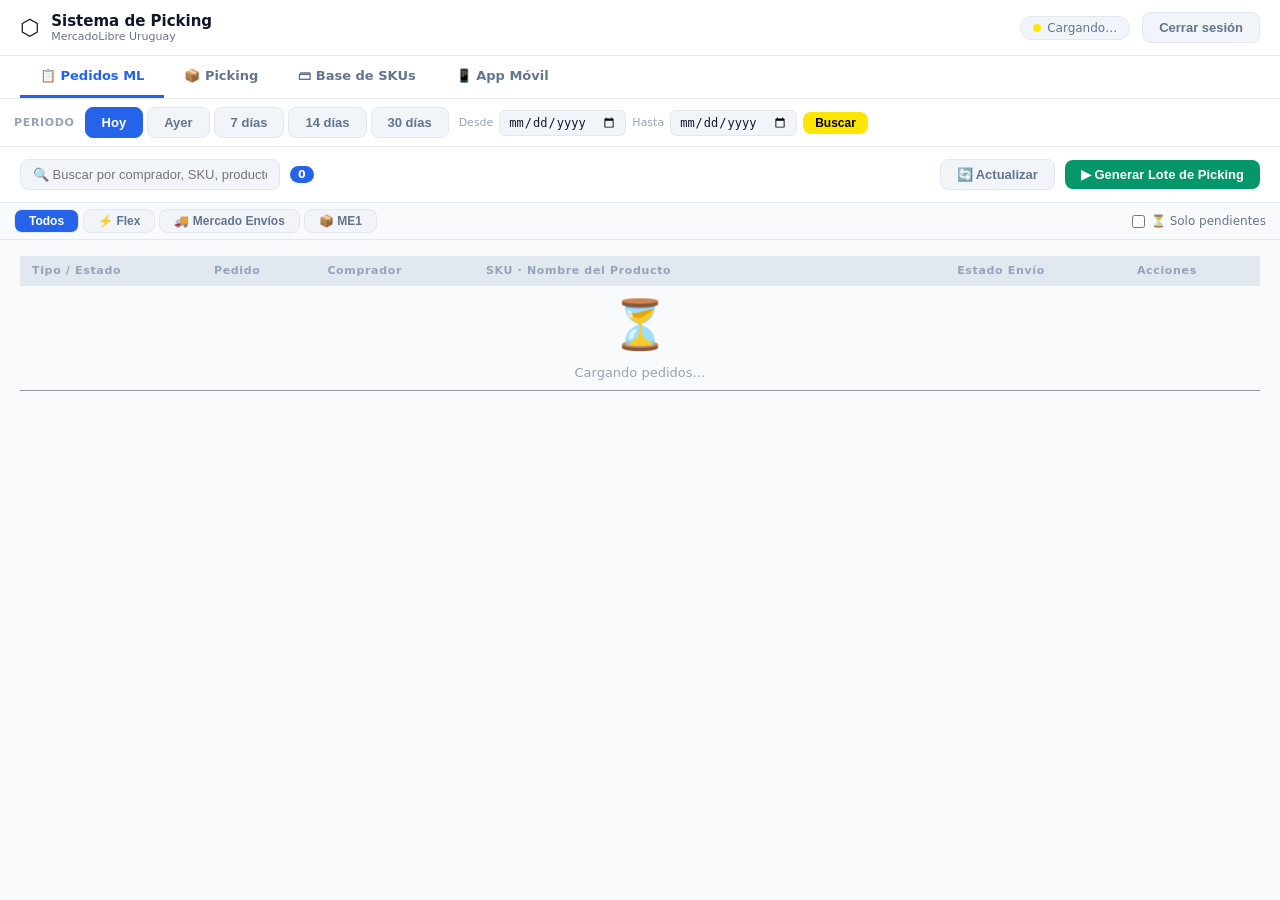
==== commit 6364608e: "bb" ====
--- a/templates/app.html
+++ b/templates/app.html
@@ -5,9 +5,9 @@
 <meta name="viewport" content="width=device-width,initial-scale=1">
 <title>Logibot · Logibot · Sistema de Picking Pro</title>
 <style>
-:root{--bg:#111318;--panel:#1C2030;--card:#161B27;--border:#2A3352;
-  --accent:#2563EB;--accent2:#1D4ED8;--success:#0EA5E9;--warning:#F59E0B;
-  --danger:#EF4444;--hi:#F1F5F9;--mid:#94A3B8;--lo:#475569;--bar:#1E3A5F;
+:root{--bg:#F8FAFC;--panel:#FFFFFF;--card:#F1F5F9;--border:#E2E8F0;
+  --accent:#2563EB;--accent2:#1D4ED8;--success:#059669;--warning:#D97706;
+  --danger:#DC2626;--hi:#0F172A;--mid:#64748B;--lo:#94A3B8;--bar:#E2E8F0;
   --ml:#FFE600}
 *{box-sizing:border-box;margin:0;padding:0}
 body{background:var(--bg);color:var(--hi);font-family:'Segoe UI',system-ui,sans-serif;height:100vh;display:flex;flex-direction:column}
